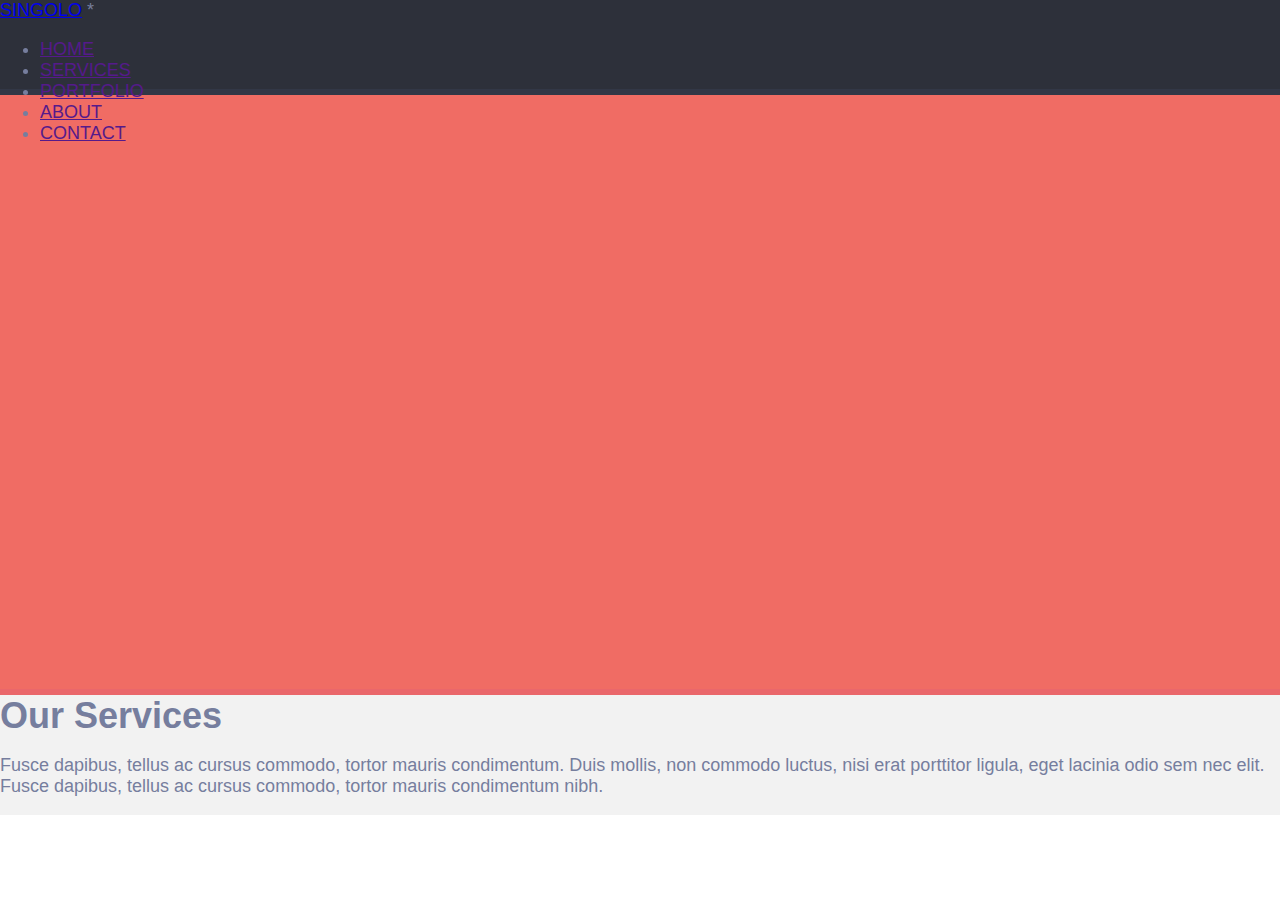
==== singolo1.html @ 48aef70b "init: start singolo task" ====
<!DOCTYPE html>
<html lang="en">

<head>
  <meta charset="UTF-8">
  <meta name="viewport" content="width=device-width, initial-scale=1.0">
  <title>Singolo</title>
  <link rel="stylesheet" href="singolo1.css">
</head>

<body>
  <div class="wrapper">
  <header>
    <div class="container">
      <div class="header-wrapper">
      <div class="logo">
        <a href="#">Singolo</a>
        <span>*</span>
      </div>
      <nav class="header-navigation">
        <ul>
          <li><a href="">home</a></li>
          <li><a href="">services</a></li>
          <li><a href="">portfolio</a></li>
          <li><a href="">about</a></li>
          <li><a href="">contact</a></li>
        </ul>
      </nav>
      </div>
    </div>
  </header>

  <main>

    <div class="slider">
      <div class="container"></div>
    </div>

    <section class="services">
      <div class="container">
        <h1>Our Services</h1>
        <p>
          Fusce dapibus, tellus ac cursus commodo, tortor mauris condimentum. Duis mollis, non commodo luctus, nisi
          erat porttitor
          ligula, eget lacinia odio sem nec elit. Fusce dapibus, tellus ac cursus commodo, tortor mauris condimentum
          nibh.
        </p>
        <div class="services-grid">
          <div class="services-item">
            <div class="item-icon"></div>
            <div class="item-title"></div>
            <div class="item-text"></div>
          </div>
          <div class="services-item">
            <div class="item-icon"></div>
            <div class="item-title"></div>
            <div class="item-text"></div>
          </div>
          <div class="services-item">
            <div class="item-icon"></div>
            <div class="item-title"></div>
            <div class="item-text"></div>
          </div>
          <div class="services-item">
            <div class="item-icon"></div>
            <div class="item-title"></div>
            <div class="item-text"></div>
          </div>
          <div class="services-item">
            <div class="item-icon"></div>
            <div class="item-title"></div>
            <div class="item-text"></div>
          </div>
          <div class="services-item">
            <div class="item-icon"></div>
            <div class="item-title"></div>
            <div class="item-text"></div>
          </div>
        </div>
      </div>
    </section>
  </main>
  </div>
</body>

</html>
---- singolo1.css ----
@font-face {
  font-family: "Lato Black";
  src: url("./assets/fonts/Lato-Black.eot");
  src: url("./assets/fonts/Lato-Black.eot?#iefix") format("embedded-opentype"),
    url("./assets/fonts/Lato-Black.woff") format("woff"),
    url("./assets/fonts/Lato-Black.ttf") format("truetype");
  font-weight: normal;
  font-style: normal;
}

@font-face {
  font-family: "Lato Bold";
  src: url("./assets/fonts/Lato-Bold.eot");
  src: url("./assets/fonts/Lato-Bold.eot?#iefix") format("embedded-opentype"),
    url("./assets/fonts/Lato-Bold.woff") format("woff"),
    url("./assets/fonts/Lato-Bold.ttf") format("truetype");
  font-weight: normal;
  font-style: normal;
}

@font-face {
  font-family: "Lato Regular";
  src: url("./assets/fonts/Lato-Regular.eot");
  src: url("./assets/fonts/Lato-Regular.eot?#iefix") format("embedded-opentype"),
    url("./assets/fonts/Lato-Regular.woff") format("woff"),
    url("./assets/fonts/Lato-Regular.ttf") format("truetype");
  font-weight: normal;
  font-style: normal;
}

@font-face {
  font-family: "Lato Light";
  src: url("./assets/fonts/Lato-Light.eot");
  src: url("./assets/fonts/Lato-Light.eot?#iefix") format("embedded-opentype"),
    url("./assets/fonts/Lato-Light.woff") format("woff"),
    url("./assets/fonts/Lato-Light.ttf") format("truetype");
  font-weight: normal;
  font-style: normal;
}

@font-face {
  font-family: "Lato Thin";
  src: url("./assets/fonts/Lato-Thin.eot");
  src: url("./assets/fonts/Lato-Thin.eot?#iefix") format("embedded-opentype"),
    url("./assets/fonts/Lato-Thin.woff") format("woff"),
    url("./assets/fonts/Lato-Thin.ttf") format("truetype");
  font-weight: normal;
  font-style: normal;
}

* {
  box-sizing: border-box;
}

html {
  font-size: 10px;
}

body {
  font-family: Lato, Helvetica, sans-serif;
  font-size: 1.8rem;
  color: #767e9e;
  padding: 0;
  margin: 0;
}

h1 {
  margin: 0;
}

header {
  background-color: #2d303a;
  height: 95px;
  border-bottom: 6px solid #323746;
  text-transform: uppercase;
}




.slider {
  background-color: #f06c64;
  height: 600px;
  border-bottom: 6px solid #ea676b;
}

.services {
  background-color: #f2f2f2;
  border-bottom: 6px solid #fff;
}
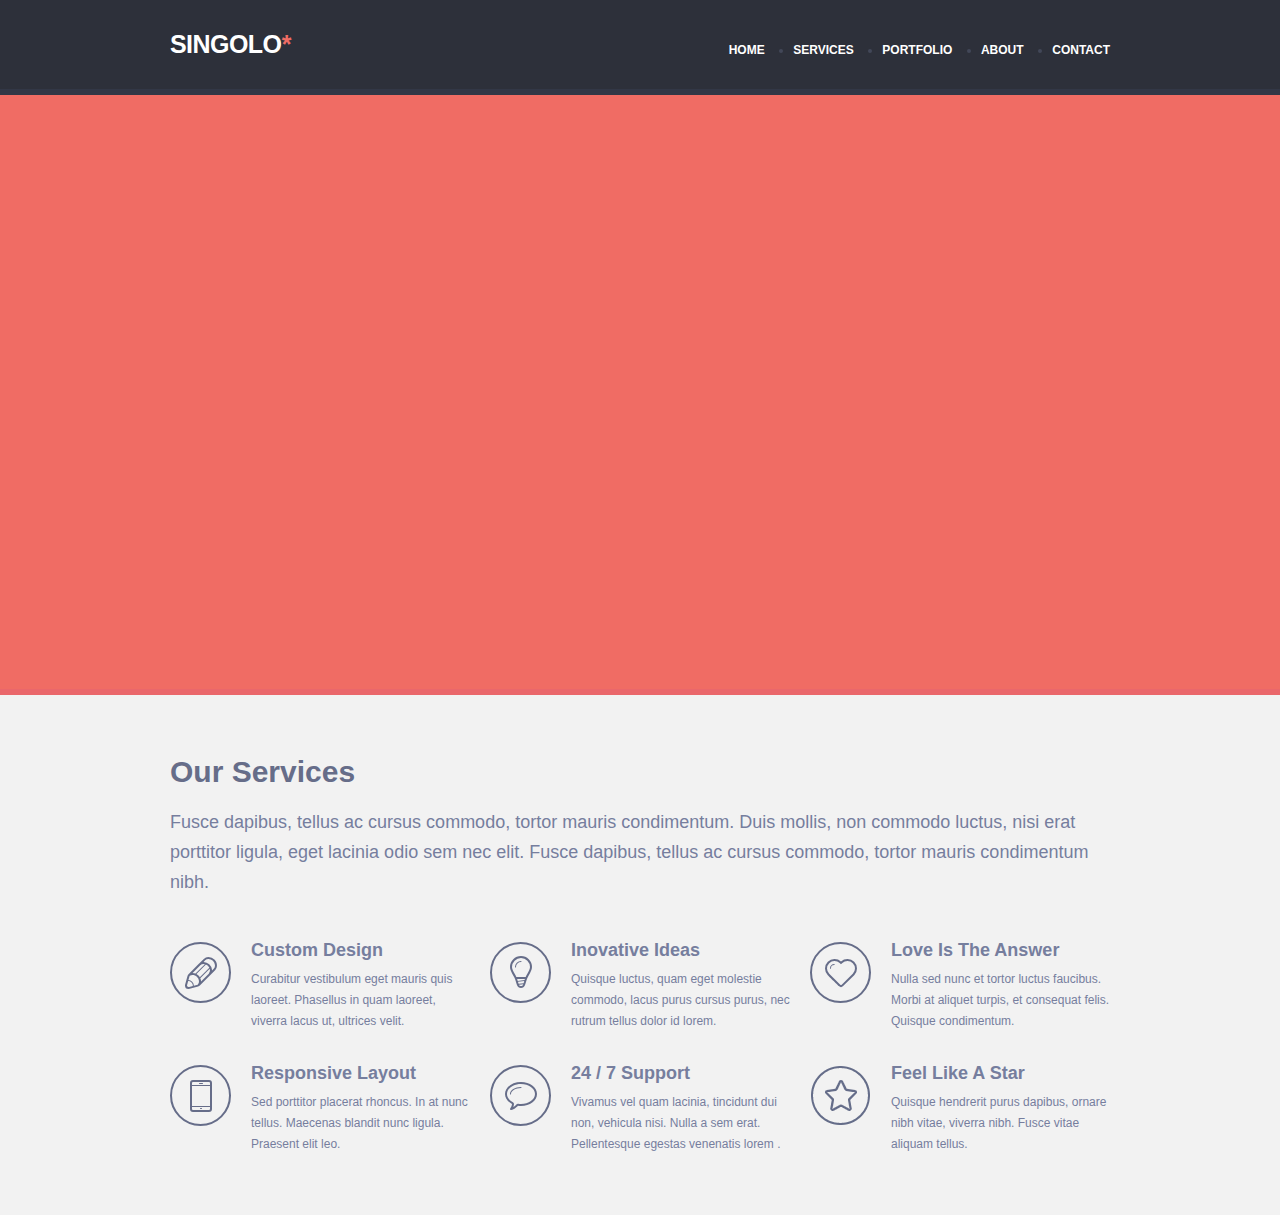
==== commit d57fcc64: "feat: add services section" ====
--- a/singolo1.html
+++ b/singolo1.html
@@ -9,23 +9,25 @@
 </head>
 
 <body>
-  <div class="wrapper">
+
   <header>
-    <div class="container">
-      <div class="header-wrapper">
-      <div class="logo">
-        <a href="#">Singolo</a>
-        <span>*</span>
-      </div>
-      <nav class="header-navigation">
-        <ul>
-          <li><a href="">home</a></li>
-          <li><a href="">services</a></li>
-          <li><a href="">portfolio</a></li>
-          <li><a href="">about</a></li>
-          <li><a href="">contact</a></li>
-        </ul>
-      </nav>
+    <div class="wrapper">
+      <div class="container">
+        <div class="header-wrapper">
+          <div class="logo">
+            <a href="#">Singolo</a>
+            <span>*</span>
+          </div>
+          <nav class="header-navigation">
+            <ul>
+              <li><a href="">home</a></li>
+              <li><a href="">services</a></li>
+              <li><a href="">portfolio</a></li>
+              <li><a href="">about</a></li>
+              <li><a href="">contact</a></li>
+            </ul>
+          </nav>
+        </div>
       </div>
     </div>
   </header>
@@ -33,54 +35,58 @@
   <main>
 
     <div class="slider">
-      <div class="container"></div>
+      <div class="wrapper">
+        <div class="container"></div>
+      </div>
     </div>
 
     <section class="services">
-      <div class="container">
-        <h1>Our Services</h1>
-        <p>
-          Fusce dapibus, tellus ac cursus commodo, tortor mauris condimentum. Duis mollis, non commodo luctus, nisi
-          erat porttitor
-          ligula, eget lacinia odio sem nec elit. Fusce dapibus, tellus ac cursus commodo, tortor mauris condimentum
-          nibh.
-        </p>
-        <div class="services-grid">
-          <div class="services-item">
-            <div class="item-icon"></div>
-            <div class="item-title"></div>
-            <div class="item-text"></div>
-          </div>
-          <div class="services-item">
-            <div class="item-icon"></div>
-            <div class="item-title"></div>
-            <div class="item-text"></div>
-          </div>
-          <div class="services-item">
-            <div class="item-icon"></div>
-            <div class="item-title"></div>
-            <div class="item-text"></div>
-          </div>
-          <div class="services-item">
-            <div class="item-icon"></div>
-            <div class="item-title"></div>
-            <div class="item-text"></div>
-          </div>
-          <div class="services-item">
-            <div class="item-icon"></div>
-            <div class="item-title"></div>
-            <div class="item-text"></div>
-          </div>
-          <div class="services-item">
-            <div class="item-icon"></div>
-            <div class="item-title"></div>
-            <div class="item-text"></div>
+      <div class="wrapper">
+        <div class="container">
+          <h1>Our Services</h1>
+          <p>
+            Fusce dapibus, tellus ac cursus commodo, tortor mauris condimentum. Duis mollis, non commodo luctus, nisi
+            erat porttitor
+            ligula, eget lacinia odio sem nec elit. Fusce dapibus, tellus ac cursus commodo, tortor mauris condimentum
+            nibh.
+          </p>
+          <div class="services-grid">
+            <div class="services-item">
+              <div class="icon-pen"></div>
+              <div class="item-title">Custom Design</div>
+              <div class="item-text">Curabitur vestibulum eget mauris quis laoreet. Phasellus in quam laoreet, viverra lacus ut, ultrices velit.</div>
+            </div>
+            <div class="services-item">
+              <div class="icon-bulb"></div>
+              <div class="item-title">Inovative Ideas</div>
+              <div class="item-text">Quisque luctus, quam eget molestie commodo, lacus purus cursus purus, nec rutrum tellus dolor id lorem.</div>
+            </div>
+            <div class="services-item">
+              <div class="icon-heart"></div>
+              <div class="item-title">Love Is The Answer</div>
+              <div class="item-text">Nulla sed nunc et tortor luctus faucibus. Morbi at aliquet turpis, et consequat felis. Quisque condimentum.</div>
+            </div>
+            <div class="services-item">
+              <div class="icon-phone"></div>
+              <div class="item-title">Responsive Layout</div>
+              <div class="item-text">Sed porttitor placerat rhoncus. In at nunc tellus. Maecenas blandit nunc ligula. Praesent elit leo.</div>
+            </div>
+            <div class="services-item">
+              <div class="icon-bubble"></div>
+              <div class="item-title">24 / 7 Support</div>
+              <div class="item-text">Vivamus vel quam lacinia, tincidunt dui non, vehicula nisi. Nulla a sem erat. Pellentesque egestas venenatis lorem .</div>
+            </div>
+            <div class="services-item">
+              <div class="icon-star"></div>
+              <div class="item-title">Feel Like A Star</div>
+              <div class="item-text">Quisque hendrerit purus dapibus, ornare nibh vitae, viverra nibh. Fusce vitae aliquam tellus.</div>
+            </div>
           </div>
         </div>
       </div>
     </section>
   </main>
-  </div>
+
 </body>
 
 </html>
--- a/singolo1.css
+++ b/singolo1.css
@@ -66,6 +66,9 @@
 
 h1 {
   margin: 0;
+  color: #666d89;
+  font-size: 3rem;
+  font-weight: 900;
 }
 
 header {
@@ -75,8 +78,63 @@
   text-transform: uppercase;
 }
 
-
-
+header a {
+  color: #fff;
+  text-decoration: none;
+  transition: all 0.3s ease;
+}
+.wrapper {
+  width: 1020px;
+  margin: 0 auto;
+}
+.container {
+  width: 960px;
+  padding: 0 10px;
+  margin: 0 auto;
+}
+
+.header-wrapper {
+  display: flex;
+  align-items: center;
+  height: 89px;
+  justify-content: space-between;
+}
+.header-navigation {
+  font-size: 1.2rem;
+  color: #424758;
+  padding-top: 1rem;
+  font-weight: 700;
+}
+.header-navigation a:hover {
+  color: #f06c64;
+  text-decoration: underline;
+}
+
+.header-navigation ul {
+  display: flex;
+}
+
+.header-navigation ul li {
+  margin: 0 14.3px;
+}
+.header-navigation ul li:last-child {
+  margin-right: 0;
+}
+
+.header-navigation ul li:first-child {
+  list-style: none;
+}
+
+.logo {
+  font-size: 2.5rem;
+  font-weight: 700;
+  letter-spacing: -0.55px;
+}
+
+.logo span {
+  margin-left: -6px;
+  color: #f06c64;
+}
 
 .slider {
   background-color: #f06c64;
@@ -87,4 +145,80 @@
 .services {
   background-color: #f2f2f2;
   border-bottom: 6px solid #fff;
-}
+  padding: 60px 0;
+
+}
+
+.services p {
+  line-height: 3rem;
+  font-weight: 300;
+}
+
+.services-grid {
+  margin-top: 45px;
+  display: grid;
+ grid-template-columns: 1fr 1fr 1fr;
+ grid-gap: 33px 20px;
+}
+
+.services-item {
+
+
+}
+.item-title {
+line-height: 1.7rem;
+font-size: 1.8rem;
+font-weight: 900;
+
+}
+.item-text {
+margin-top: 10px;
+line-height: 2.1rem;
+font-size: 1.2rem;
+
+}
+
+.icon-pen{
+  background-image: url(./assets/img/pen.svg);
+  width: 61px;
+  height: 61px;
+  margin:0 20px 20px 0;
+float: left;
+}
+
+.icon-bulb{
+  background-image: url(./assets/img/bulb.svg);
+  width: 61px;
+  height: 61px;
+  margin:0 20px 20px 0;
+float: left;
+}
+
+.icon-heart{
+  background-image: url(./assets/img/heart.svg);
+  width: 61px;
+  height: 61px;
+  margin:0 20px 20px 0;
+float: left;
+}
+.icon-phone{
+  background-image: url(./assets/img/phone.svg);
+  width: 61px;
+  height: 61px;
+  margin:0 20px 20px 0;
+float: left;
+}
+.icon-bubble{
+  background-image: url(./assets/img/bubble.svg);
+  width: 61px;
+  height: 61px;
+  margin:0 20px 20px 0;
+float: left;
+}
+.icon-star{
+  background-image: url(./assets/img/star.svg);
+  width: 61px;
+  height: 61px;
+  margin:0 20px 20px 0;
+float: left;
+}
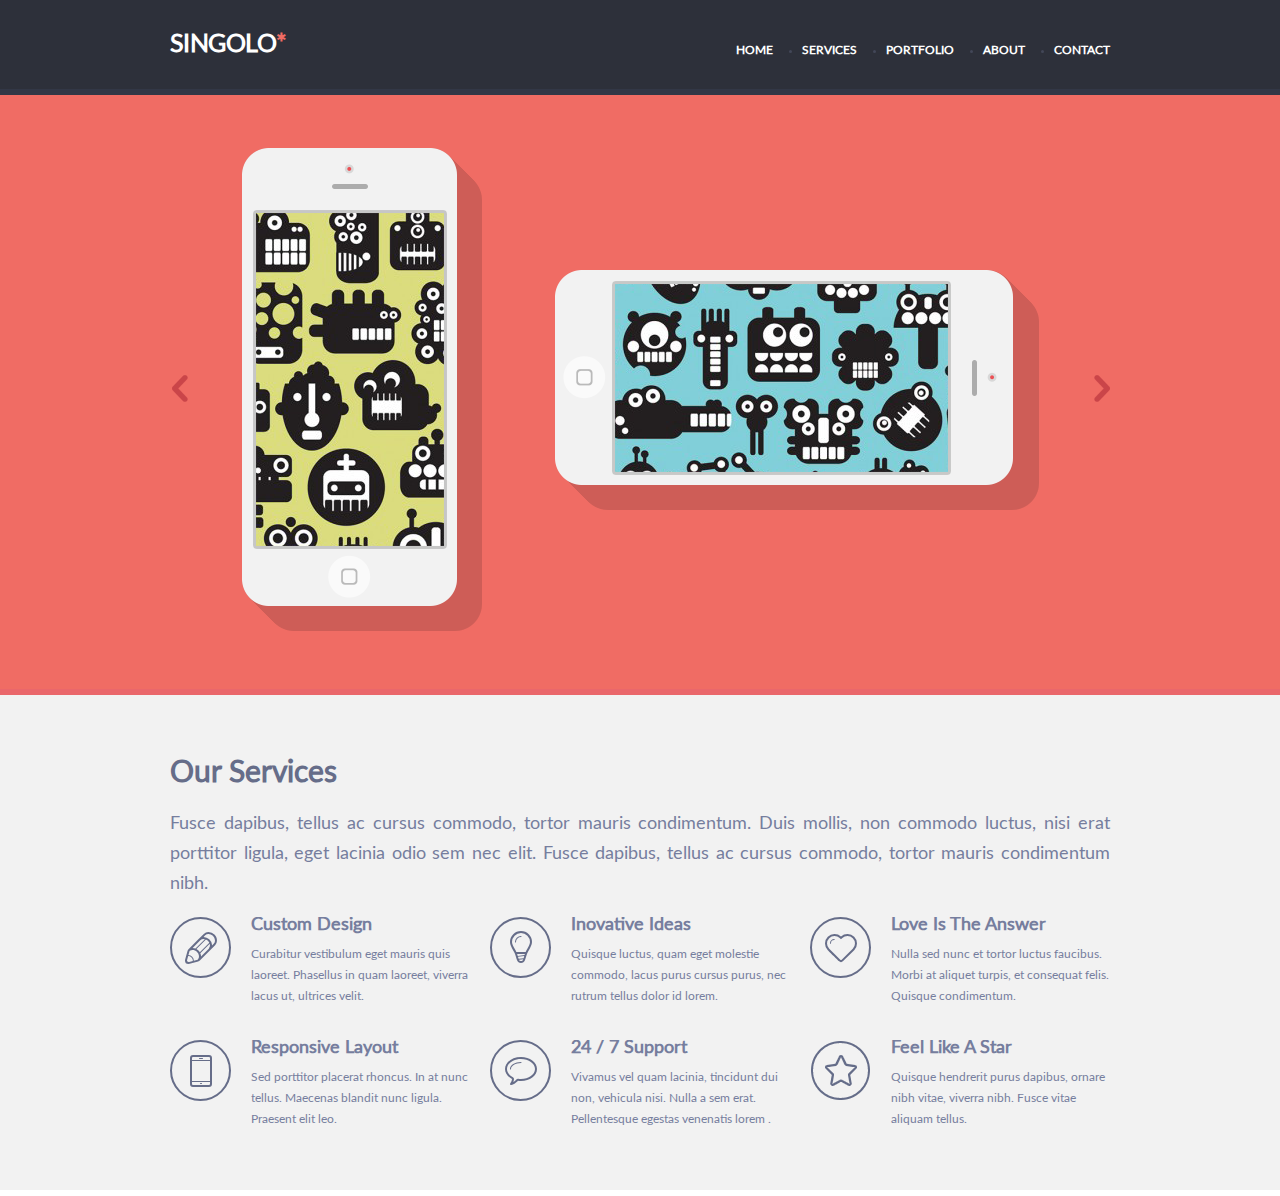
==== commit 31789b7e: "feat: add slider" ====
--- a/singolo1.html
+++ b/singolo1.html
@@ -36,7 +36,15 @@
 
     <div class="slider">
       <div class="wrapper">
-        <div class="container"></div>
+        <div class="container">
+<div class="iphone">
+<img src="./assets/img/iPhone_Vertical.png" alt="iphone" class="iphone-vertical">
+<img src="./assets/img/iPhone_Horizontal.png" alt="iphone" class="iphone-horizontal">
+</div>
+
+<div class="left"></div>
+<div class="right"></div>
+        </div>
       </div>
     </div>
 
--- a/singolo1.css
+++ b/singolo1.css
@@ -57,7 +57,7 @@
 }
 
 body {
-  font-family: Lato, Helvetica, sans-serif;
+  font-family: 'Lato Regular', sans-serif;
   font-size: 1.8rem;
   color: #767e9e;
   padding: 0;
@@ -84,13 +84,14 @@
   transition: all 0.3s ease;
 }
 .wrapper {
-  width: 1020px;
+  max-width: 1020px;
   margin: 0 auto;
 }
 .container {
-  width: 960px;
+  max-width: 960px;
   padding: 0 10px;
   margin: 0 auto;
+  position: relative;
 }
 
 .header-wrapper {
@@ -115,7 +116,7 @@
 }
 
 .header-navigation ul li {
-  margin: 0 14.3px;
+  margin: 0 14.5px;
 }
 .header-navigation ul li:last-child {
   margin-right: 0;
@@ -140,85 +141,131 @@
   background-color: #f06c64;
   height: 600px;
   border-bottom: 6px solid #ea676b;
+  position: relative;
+}
+
+.iphone {
+display: flex;
+padding-top: 53px;
+align-items: center;
+justify-content: center;
+}
+.iphone-vertical {
+margin-right: 36px;
+}
+
+.iphone-horizontal {
+margin-left: 36px;
+padding-left: 1px;
+
+}
+
+.left {
+background-image: url(./assets/img/left.png);
+height: 27px;
+width: 16px;
+position: absolute;
+left:12px;
+top:280px;
+cursor: pointer;
+}
+
+.right {
+background-image: url(./assets/img/right.png);
+height: 27px;
+width: 16px;
+position: absolute;
+right:10px;
+top:280px;
+cursor: pointer;
+}
+
+.right:hover {
+  background-image: url(./assets/img/right_black.png);
+
+}
+.left:hover {
+  background-image: url(./assets/img/left_black.png);
+
 }
 
 .services {
   background-color: #f2f2f2;
   border-bottom: 6px solid #fff;
   padding: 60px 0;
-
 }
 
 .services p {
   line-height: 3rem;
   font-weight: 300;
+  text-align: justify;
 }
 
 .services-grid {
-  margin-top: 45px;
+
   display: grid;
- grid-template-columns: 1fr 1fr 1fr;
- grid-gap: 33px 20px;
+  grid-template-columns: repeat(auto-fit, minmax(300px, 1fr));
+  grid-gap: 33px 20px;
 }
 
 .services-item {
-
-
-}
+  overflow: hidden;
+}
+
 .item-title {
-line-height: 1.7rem;
-font-size: 1.8rem;
-font-weight: 900;
-
+  line-height: 1.7rem;
+  font-size: 1.8rem;
+  font-weight: 900;
+  padding-left: 80px;
 }
 .item-text {
-margin-top: 10px;
-line-height: 2.1rem;
-font-size: 1.2rem;
-
-}
-
-.icon-pen{
+  margin-top: 10px;
+  line-height: 2.1rem;
+  font-size: 1.2rem;
+  padding-left: 80px;
+}
+
+.icon-pen {
   background-image: url(./assets/img/pen.svg);
   width: 61px;
   height: 61px;
-  margin:0 20px 20px 0;
-float: left;
-}
-
-.icon-bulb{
+  margin: 0 20px 20px 0;
+  float: left;
+}
+
+.icon-bulb {
   background-image: url(./assets/img/bulb.svg);
   width: 61px;
   height: 61px;
-  margin:0 20px 20px 0;
-float: left;
-}
-
-.icon-heart{
+  margin: 0 20px 20px 0;
+  float: left;
+}
+
+.icon-heart {
   background-image: url(./assets/img/heart.svg);
   width: 61px;
   height: 61px;
-  margin:0 20px 20px 0;
-float: left;
-}
-.icon-phone{
+  margin: 0 20px 20px 0;
+  float: left;
+}
+.icon-phone {
   background-image: url(./assets/img/phone.svg);
   width: 61px;
   height: 61px;
-  margin:0 20px 20px 0;
-float: left;
-}
-.icon-bubble{
+  margin: 0 20px 20px 0;
+  float: left;
+}
+.icon-bubble {
   background-image: url(./assets/img/bubble.svg);
   width: 61px;
   height: 61px;
-  margin:0 20px 20px 0;
-float: left;
-}
-.icon-star{
+  margin: 0 20px 20px 0;
+  float: left;
+}
+.icon-star {
   background-image: url(./assets/img/star.svg);
   width: 61px;
   height: 61px;
-  margin:0 20px 20px 0;
-float: left;
-}
+  margin: 0 20px 20px 0;
+  float: left;
+}
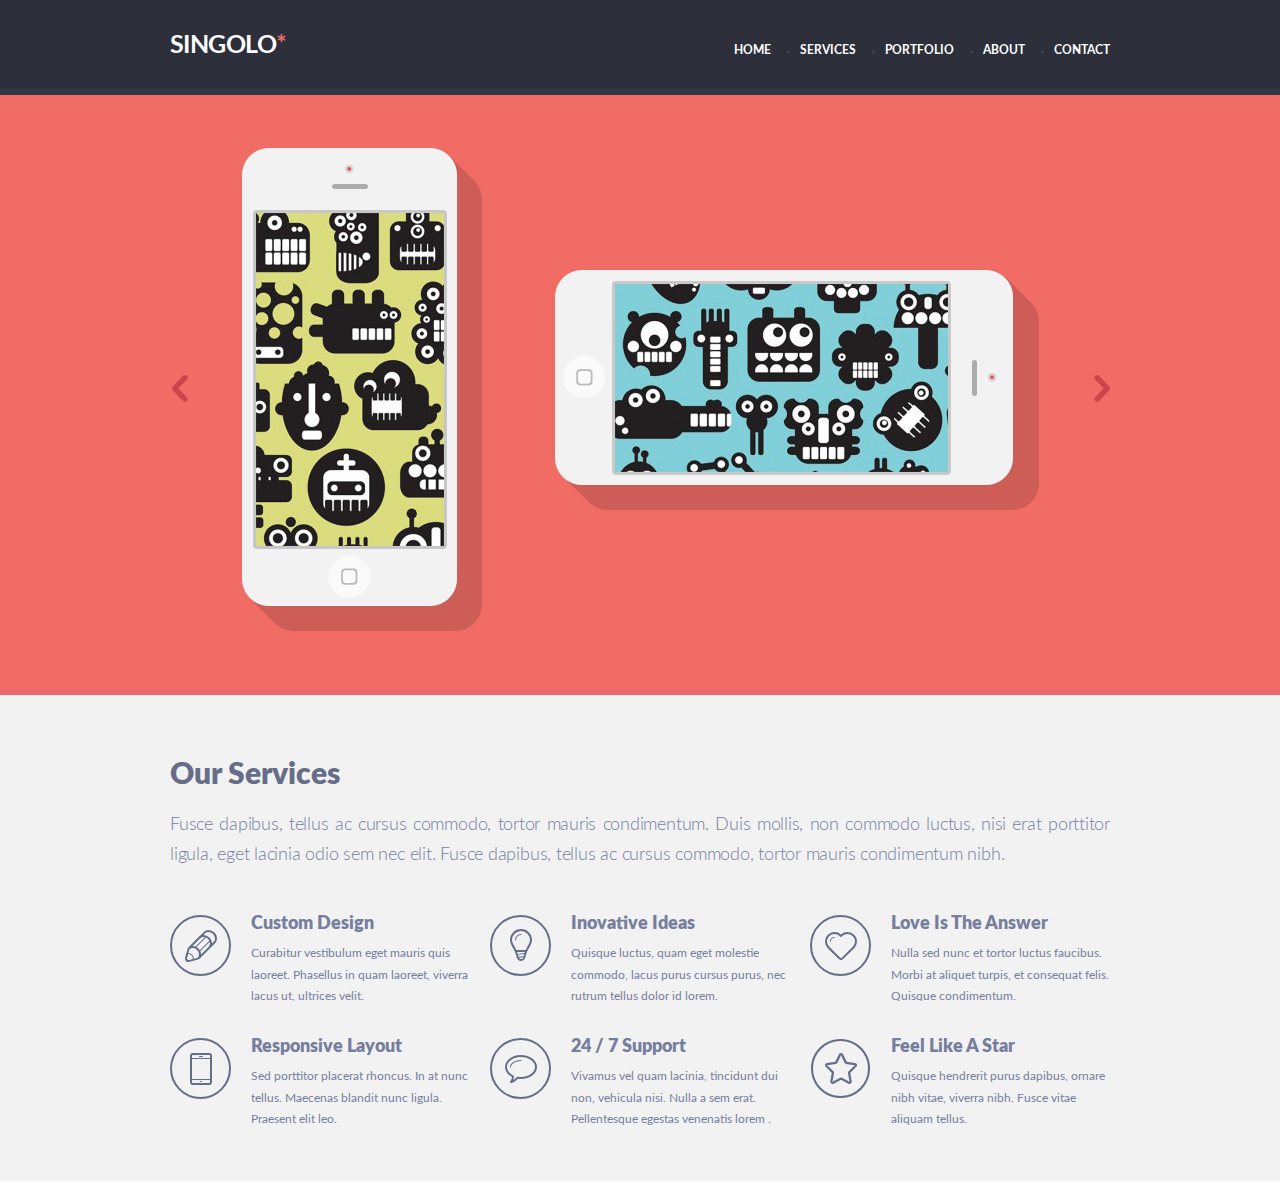
==== commit 293cb21d: "fix: adjust fonts" ====
--- a/singolo1.html
+++ b/singolo1.html
@@ -52,12 +52,12 @@
       <div class="wrapper">
         <div class="container">
           <h1>Our Services</h1>
-          <p>
+          <div class="services-text">
             Fusce dapibus, tellus ac cursus commodo, tortor mauris condimentum. Duis mollis, non commodo luctus, nisi
             erat porttitor
             ligula, eget lacinia odio sem nec elit. Fusce dapibus, tellus ac cursus commodo, tortor mauris condimentum
             nibh.
-          </p>
+          </div>
           <div class="services-grid">
             <div class="services-item">
               <div class="icon-pen"></div>
--- a/singolo1.css
+++ b/singolo1.css
@@ -57,7 +57,7 @@
 }
 
 body {
-  font-family: 'Lato Regular', sans-serif;
+  font-family: "Lato Regular", sans-serif;
   font-size: 1.8rem;
   color: #767e9e;
   padding: 0;
@@ -68,7 +68,8 @@
   margin: 0;
   color: #666d89;
   font-size: 3rem;
-  font-weight: 900;
+  font-family: "Lato Black";
+  text-align: justifyLeft;
 }
 
 header {
@@ -76,6 +77,7 @@
   height: 95px;
   border-bottom: 6px solid #323746;
   text-transform: uppercase;
+  font-family: "Lato Bold";
 }
 
 header a {
@@ -130,6 +132,8 @@
   font-size: 2.5rem;
   font-weight: 700;
   letter-spacing: -0.55px;
+  margin-top: 3px;
+
 }
 
 .logo span {
@@ -192,20 +196,23 @@
 .services {
   background-color: #f2f2f2;
   border-bottom: 6px solid #fff;
-  padding: 60px 0;
-}
-
-.services p {
+  padding: 62px 0 50px 0;
+}
+
+.services-text {
+  margin-top:17px ;
   line-height: 3rem;
-  font-weight: 300;
+  font-family: "Lato Light";
+letter-spacing: -0.22px;
   text-align: justify;
 }
 
 .services-grid {
-
+  margin-top: 45px;
   display: grid;
   grid-template-columns: repeat(auto-fit, minmax(300px, 1fr));
-  grid-gap: 33px 20px;
+  grid-template-rows: repeat(auto-fit, 86px);
+  grid-gap: 37px 20px;
 }
 
 .services-item {
@@ -213,16 +220,19 @@
 }
 
 .item-title {
-  line-height: 1.7rem;
+  line-height: 1.8rem;
   font-size: 1.8rem;
-  font-weight: 900;
+  font-family: "Lato Black";
   padding-left: 80px;
+
 }
 .item-text {
   margin-top: 10px;
-  line-height: 2.1rem;
+  line-height: 1.8;
   font-size: 1.2rem;
   padding-left: 80px;
+;
+
 }
 
 .icon-pen {
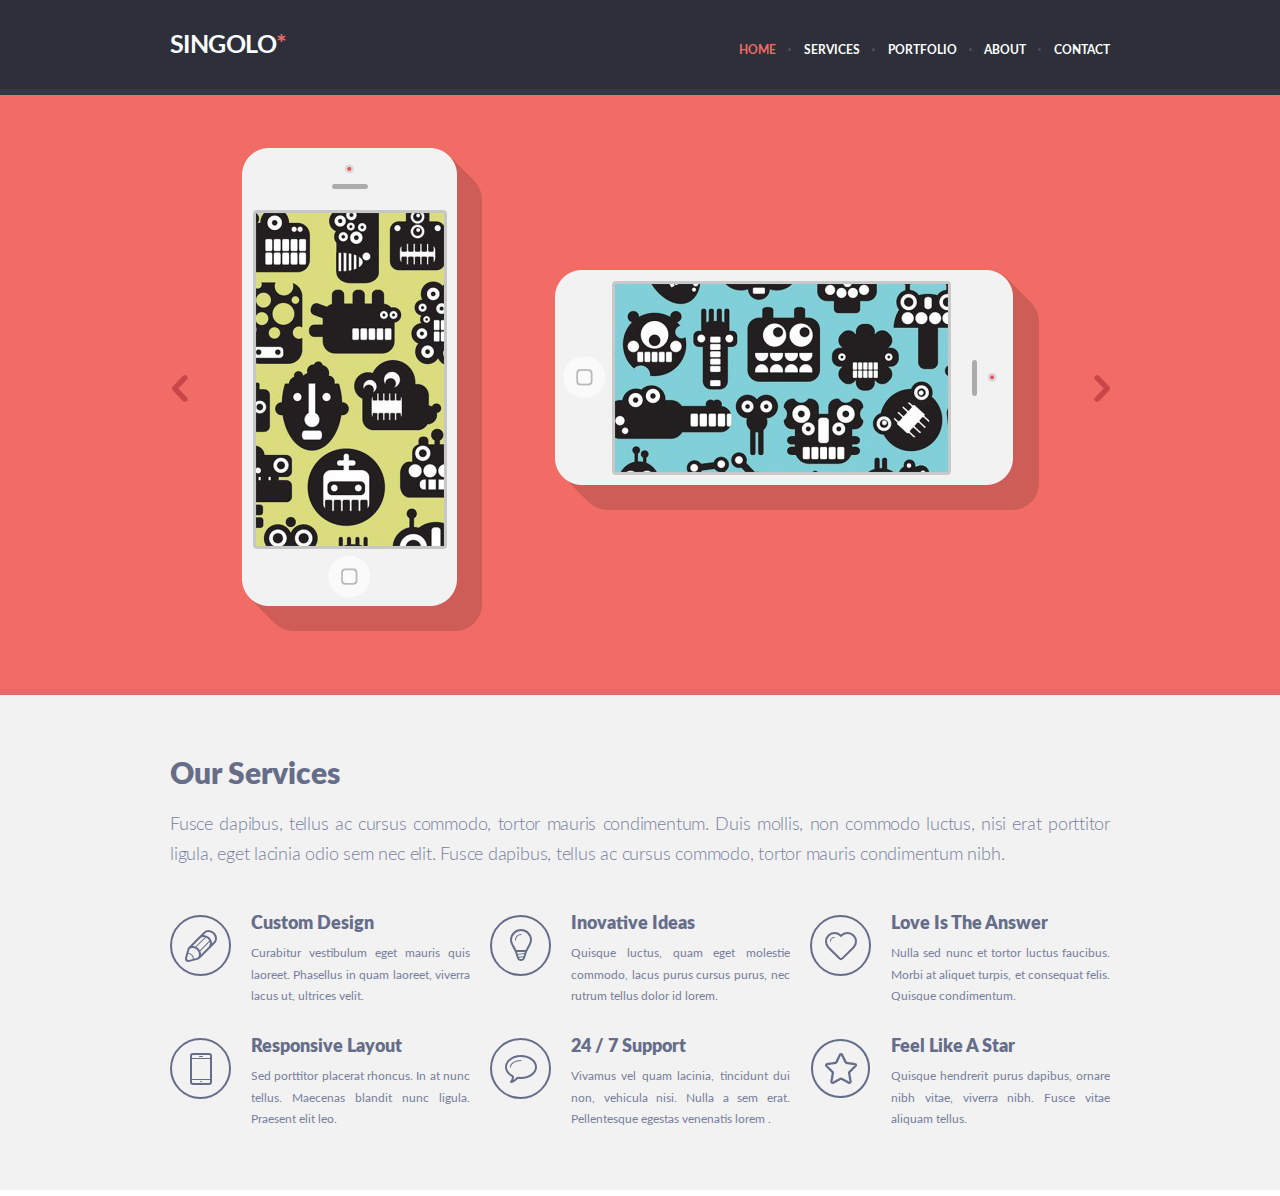
==== commit 1409e0e5: "fix:  change height sevices section" ====
--- a/singolo1.html
+++ b/singolo1.html
@@ -20,7 +20,7 @@
           </div>
           <nav class="header-navigation">
             <ul>
-              <li><a href="">home</a></li>
+              <li><a href="" class="active">home</a></li>
               <li><a href="">services</a></li>
               <li><a href="">portfolio</a></li>
               <li><a href="">about</a></li>
--- a/singolo1.css
+++ b/singolo1.css
@@ -48,7 +48,9 @@
   font-style: normal;
 }
 
-* {
+*,
+*:before,
+*:after {
   box-sizing: border-box;
 }
 
@@ -69,7 +71,6 @@
   color: #666d89;
   font-size: 3rem;
   font-family: "Lato Black";
-  text-align: justifyLeft;
 }
 
 header {
@@ -97,6 +98,7 @@
 }
 
 .header-wrapper {
+  width: 100%;
   display: flex;
   align-items: center;
   height: 89px;
@@ -105,35 +107,51 @@
 .header-navigation {
   font-size: 1.2rem;
   color: #424758;
-  padding-top: 1rem;
-  font-weight: 700;
+  padding-top: 11px;
+
+  width: 371px;
 }
 .header-navigation a:hover {
   color: #f06c64;
   text-decoration: underline;
 }
 
+.active {
+  color: #f06c64;
+}
+
 .header-navigation ul {
+  width: 100%;
+  margin: 0;
+  padding: 0;
   display: flex;
+  justify-content: space-between;
 }
 
 .header-navigation ul li {
-  margin: 0 14.5px;
-}
-.header-navigation ul li:last-child {
-  margin-right: 0;
-}
-
-.header-navigation ul li:first-child {
   list-style: none;
+  position: relative;
+}
+
+.header-navigation ul li::after {
+  content: "";
+  background-color: #494e62;
+  position: absolute;
+  height: 3px;
+  width: 3px;
+  top: 5px;
+  margin-left: 12px;
+  border-radius: 50%;
+}
+
+.header-navigation ul li:last-child::after {
+  display: none;
 }
 
 .logo {
   font-size: 2.5rem;
-  font-weight: 700;
   letter-spacing: -0.55px;
   margin-top: 3px;
-
 }
 
 .logo span {
@@ -149,48 +167,45 @@
 }
 
 .iphone {
-display: flex;
-padding-top: 53px;
-align-items: center;
-justify-content: center;
+  display: flex;
+  padding-top: 53px;
+  align-items: center;
+  justify-content: center;
 }
 .iphone-vertical {
-margin-right: 36px;
+  margin-right: 36px;
 }
 
 .iphone-horizontal {
-margin-left: 36px;
-padding-left: 1px;
-
+  margin-left: 36px;
+  padding-left: 1px;
 }
 
 .left {
-background-image: url(./assets/img/left.png);
-height: 27px;
-width: 16px;
-position: absolute;
-left:12px;
-top:280px;
-cursor: pointer;
+  background-image: url(./assets/img/left.png);
+  height: 27px;
+  width: 16px;
+  position: absolute;
+  left: 12px;
+  top: 280px;
+  cursor: pointer;
 }
 
 .right {
-background-image: url(./assets/img/right.png);
-height: 27px;
-width: 16px;
-position: absolute;
-right:10px;
-top:280px;
-cursor: pointer;
+  background-image: url(./assets/img/right.png);
+  height: 27px;
+  width: 16px;
+  position: absolute;
+  right: 10px;
+  top: 280px;
+  cursor: pointer;
 }
 
 .right:hover {
   background-image: url(./assets/img/right_black.png);
-
 }
 .left:hover {
   background-image: url(./assets/img/left_black.png);
-
 }
 
 .services {
@@ -200,10 +215,11 @@
 }
 
 .services-text {
-  margin-top:17px ;
+  margin-top: 17px;
   line-height: 3rem;
   font-family: "Lato Light";
-letter-spacing: -0.22px;
+  letter-spacing: -0.22px;
+
   text-align: justify;
 }
 
@@ -213,6 +229,7 @@
   grid-template-columns: repeat(auto-fit, minmax(300px, 1fr));
   grid-template-rows: repeat(auto-fit, 86px);
   grid-gap: 37px 20px;
+  padding-bottom: 9.5px;
 }
 
 .services-item {
@@ -224,15 +241,14 @@
   font-size: 1.8rem;
   font-family: "Lato Black";
   padding-left: 80px;
-
+  color: #666d89;
 }
 .item-text {
   margin-top: 10px;
   line-height: 1.8;
   font-size: 1.2rem;
   padding-left: 80px;
-;
-
+  text-align: justify;
 }
 
 .icon-pen {
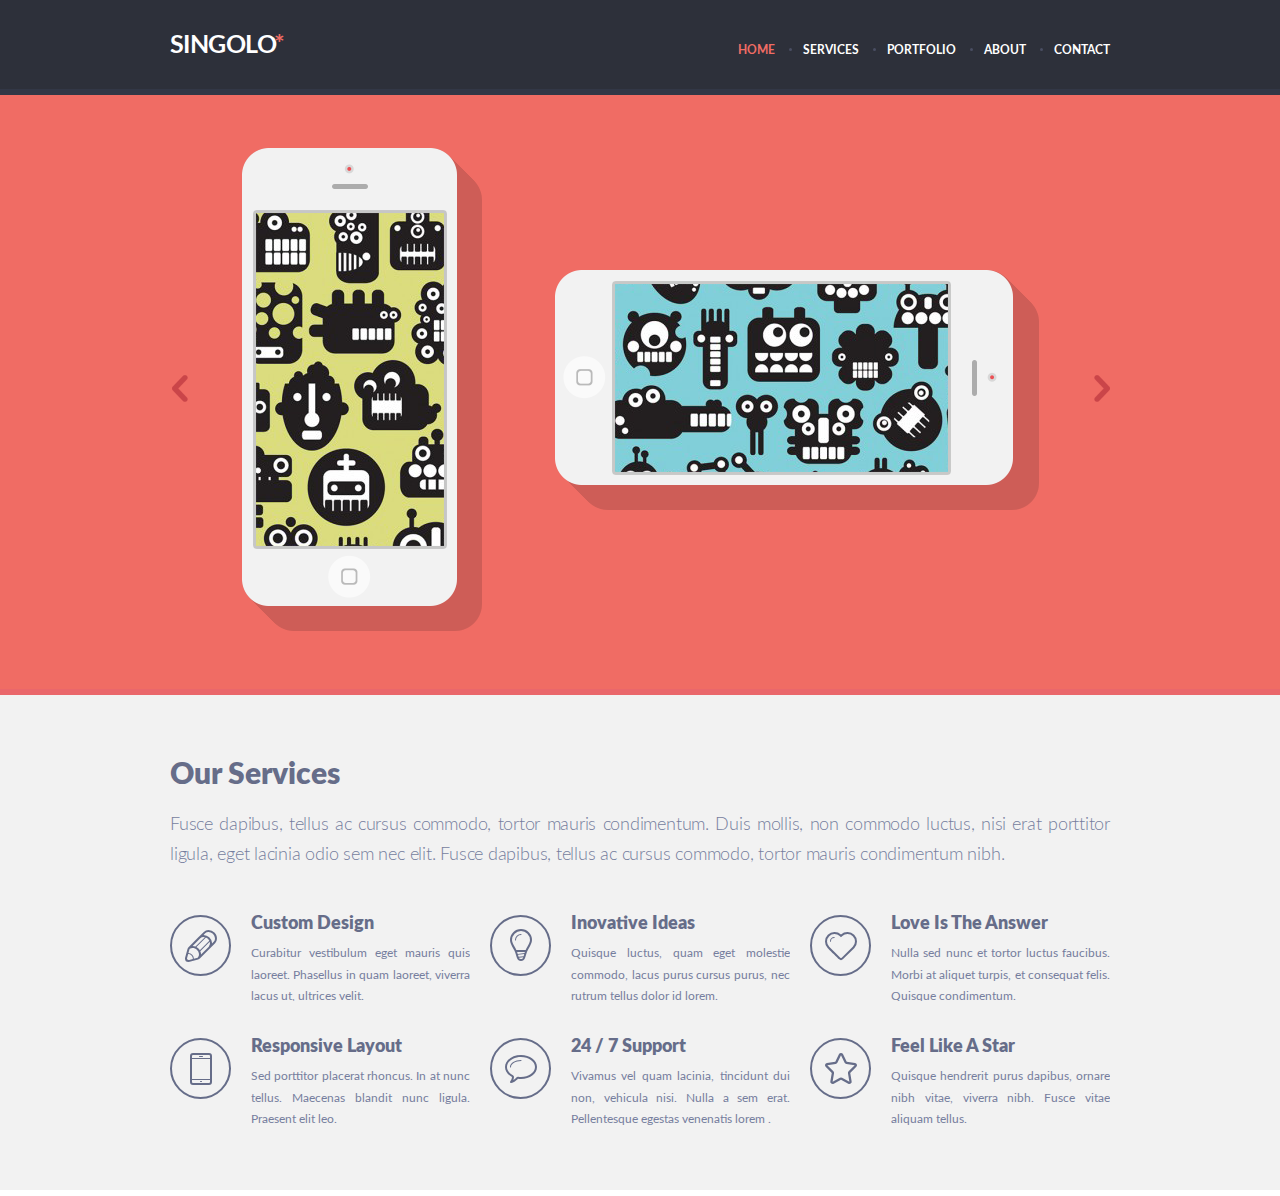
==== commit 98896e5a: "refactor: adjust title tags" ====
--- a/singolo1.html
+++ b/singolo1.html
@@ -10,18 +10,20 @@
 
 <body>
 
-  <header>
+  <header id="header">
     <div class="wrapper">
       <div class="container">
         <div class="header-wrapper">
           <div class="logo">
-            <a href="#">Singolo</a>
+            <a href="#header">
+              <h1>Singolo</h1>
+            </a>
             <span>*</span>
           </div>
           <nav class="header-navigation">
             <ul>
               <li><a href="" class="active">home</a></li>
-              <li><a href="">services</a></li>
+              <li><a href="#services">services</a></li>
               <li><a href="">portfolio</a></li>
               <li><a href="">about</a></li>
               <li><a href="">contact</a></li>
@@ -37,21 +39,21 @@
     <div class="slider">
       <div class="wrapper">
         <div class="container">
-<div class="iphone">
-<img src="./assets/img/iPhone_Vertical.png" alt="iphone" class="iphone-vertical">
-<img src="./assets/img/iPhone_Horizontal.png" alt="iphone" class="iphone-horizontal">
-</div>
+          <div class="iphone">
+            <img src="./assets/img/iPhone_Vertical.png" alt="iphone" class="iphone-vertical">
+            <img src="./assets/img/iPhone_Horizontal.png" alt="iphone" class="iphone-horizontal">
+          </div>
 
-<div class="left"></div>
-<div class="right"></div>
+          <div class="left"></div>
+          <div class="right"></div>
         </div>
       </div>
     </div>
 
-    <section class="services">
+    <section class="services" id="services">
       <div class="wrapper">
         <div class="container">
-          <h1>Our Services</h1>
+          <h2 class="services-title">Our Services</h2>
           <div class="services-text">
             Fusce dapibus, tellus ac cursus commodo, tortor mauris condimentum. Duis mollis, non commodo luctus, nisi
             erat porttitor
@@ -62,32 +64,38 @@
             <div class="services-item">
               <div class="icon-pen"></div>
               <div class="item-title">Custom Design</div>
-              <div class="item-text">Curabitur vestibulum eget mauris quis laoreet. Phasellus in quam laoreet, viverra lacus ut, ultrices velit.</div>
+              <div class="item-text">Curabitur vestibulum eget mauris quis laoreet. Phasellus in quam laoreet, viverra
+                lacus ut, ultrices velit.</div>
             </div>
             <div class="services-item">
               <div class="icon-bulb"></div>
               <div class="item-title">Inovative Ideas</div>
-              <div class="item-text">Quisque luctus, quam eget molestie commodo, lacus purus cursus purus, nec rutrum tellus dolor id lorem.</div>
+              <div class="item-text">Quisque luctus, quam eget molestie commodo, lacus purus cursus purus, nec rutrum
+                tellus dolor id lorem.</div>
             </div>
             <div class="services-item">
               <div class="icon-heart"></div>
               <div class="item-title">Love Is The Answer</div>
-              <div class="item-text">Nulla sed nunc et tortor luctus faucibus. Morbi at aliquet turpis, et consequat felis. Quisque condimentum.</div>
+              <div class="item-text">Nulla sed nunc et tortor luctus faucibus. Morbi at aliquet turpis, et consequat
+                felis. Quisque condimentum.</div>
             </div>
             <div class="services-item">
               <div class="icon-phone"></div>
               <div class="item-title">Responsive Layout</div>
-              <div class="item-text">Sed porttitor placerat rhoncus. In at nunc tellus. Maecenas blandit nunc ligula. Praesent elit leo.</div>
+              <div class="item-text">Sed porttitor placerat rhoncus. In at nunc tellus. Maecenas blandit nunc ligula.
+                Praesent elit leo.</div>
             </div>
             <div class="services-item">
               <div class="icon-bubble"></div>
               <div class="item-title">24 / 7 Support</div>
-              <div class="item-text">Vivamus vel quam lacinia, tincidunt dui non, vehicula nisi. Nulla a sem erat. Pellentesque egestas venenatis lorem .</div>
+              <div class="item-text">Vivamus vel quam lacinia, tincidunt dui non, vehicula nisi. Nulla a sem erat.
+                Pellentesque egestas venenatis lorem .</div>
             </div>
             <div class="services-item">
               <div class="icon-star"></div>
               <div class="item-title">Feel Like A Star</div>
-              <div class="item-text">Quisque hendrerit purus dapibus, ornare nibh vitae, viverra nibh. Fusce vitae aliquam tellus.</div>
+              <div class="item-text">Quisque hendrerit purus dapibus, ornare nibh vitae, viverra nibh. Fusce vitae
+                aliquam tellus.</div>
             </div>
           </div>
         </div>
--- a/singolo1.css
+++ b/singolo1.css
@@ -56,6 +56,7 @@
 
 html {
   font-size: 10px;
+  scroll-behavior: smooth;
 }
 
 body {
@@ -109,7 +110,7 @@
   color: #424758;
   padding-top: 11px;
 
-  width: 371px;
+  width: 372px;
 }
 .header-navigation a:hover {
   color: #f06c64;
@@ -131,7 +132,9 @@
 .header-navigation ul li {
   list-style: none;
   position: relative;
-}
+
+}
+
 
 .header-navigation ul li::after {
   content: "";
@@ -140,23 +143,33 @@
   height: 3px;
   width: 3px;
   top: 5px;
-  margin-left: 12px;
+  margin-left: 13.5px;
   border-radius: 50%;
 }
 
 .header-navigation ul li:last-child::after {
   display: none;
 }
-
-.logo {
+.logo h1,
+.logo span {
   font-size: 2.5rem;
   letter-spacing: -0.55px;
   margin-top: 3px;
-}
+
+
+}
+.logo a h1{
+  color: #fff;
+  font-family: "Lato Bold";
+  display: inline-block;
+
+}
+
 
 .logo span {
   margin-left: -6px;
   color: #f06c64;
+
 }
 
 .slider {
@@ -214,6 +227,13 @@
   padding: 62px 0 50px 0;
 }
 
+.services-title {
+  margin: 0;
+  color: #666d89;
+  font-size: 3rem;
+  font-family: "Lato Black";
+}
+
 .services-text {
   margin-top: 17px;
   line-height: 3rem;
@@ -242,6 +262,7 @@
   font-family: "Lato Black";
   padding-left: 80px;
   color: #666d89;
+
 }
 .item-text {
   margin-top: 10px;
